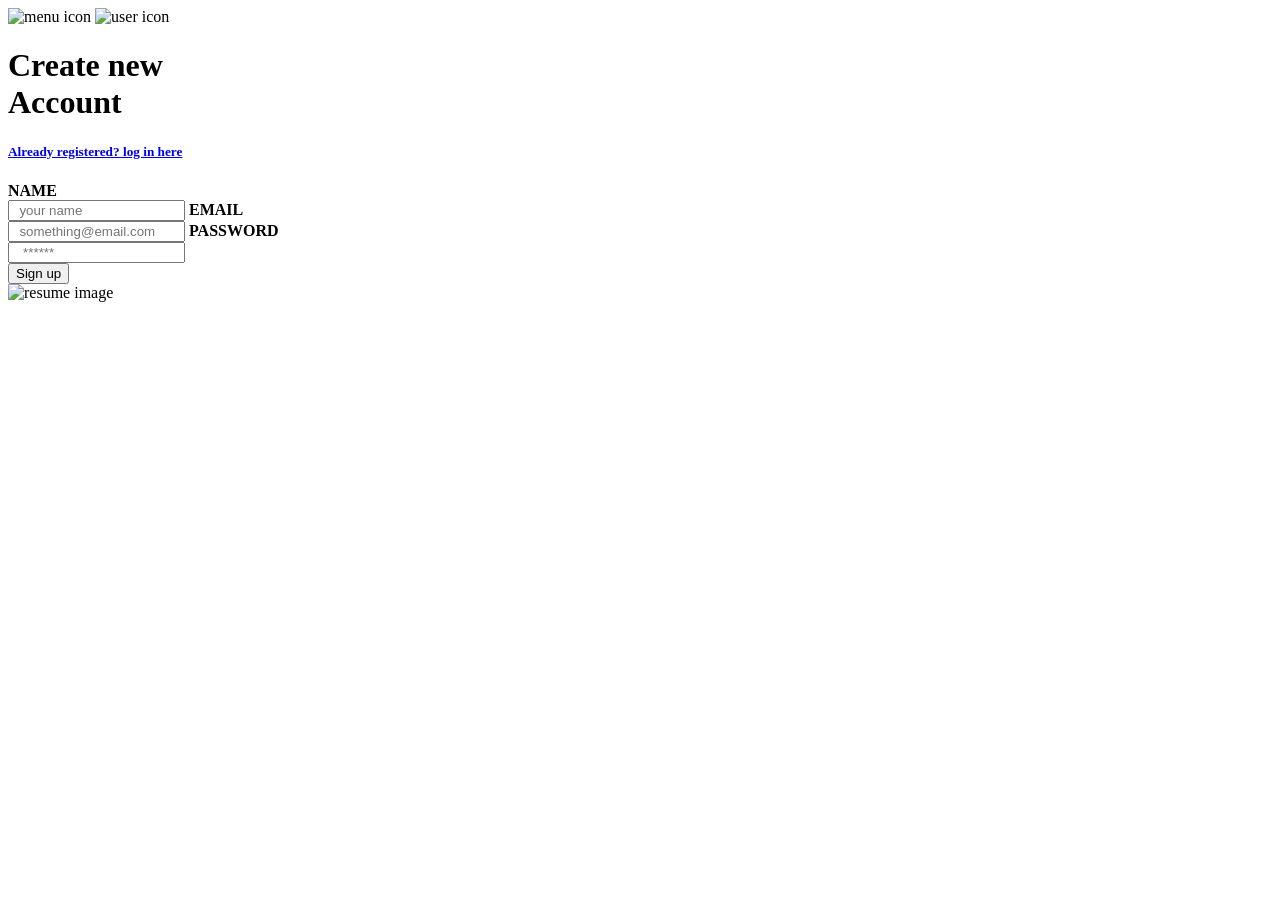
==== sign up.html @ 26950ce6 "Add files via upload" ====
<!DOCTYPE html>
<html>
    <head>
        <meta charset="utf-8">
        <meta http-equiv="X-UA-Compatible" content="IE=edge">
        <title>Sign Up</title>
        <meta name="description" content="">
        <meta name="viewport" content="width=device-width, initial-scale=1">
        <link rel="stylesheet" href="assets/css/sign up.css">
    </head>
    
<body>

<div id="grid_container">
    <nav id="navbar">
        <img src="assets/images/menu_icon.png" alt="menu icon" id="menu_icon" width="45px" height="25px">
        <img src="assets/images/user.png" alt="user icon" id="user_icon" width="40px" height="40px">
    </nav>
    <div id="form_container">
        <h1>Create new <br>Account </h1>
        <h5><a href="login.html">Already registered? log in here</a></h2>
        <form action="homepage.html">
            <label for="name" > <strong>NAME</strong><br>
                <input type="text" name="name" id="name" placeholder="  your name" required>
            </label>
            <label for="email" > <strong>EMAIL</strong><br>
                <input type="email"name="email" id="email" placeholder="  something@email.com" required>
            </label>
            <label for="password"> <strong>PASSWORD</strong><br>
                <input type="password" name="password" id="password" placeholder="   ******" required>
            </label>
            <br>
                <input type="submit" value="Sign up" id="submit_button">
        </form> 
    </div>
    <div id="img_container">
        <img src="assets/images/resume-dark.png" alt="resume image" >    
    </div>
</div>

</body>
</html>
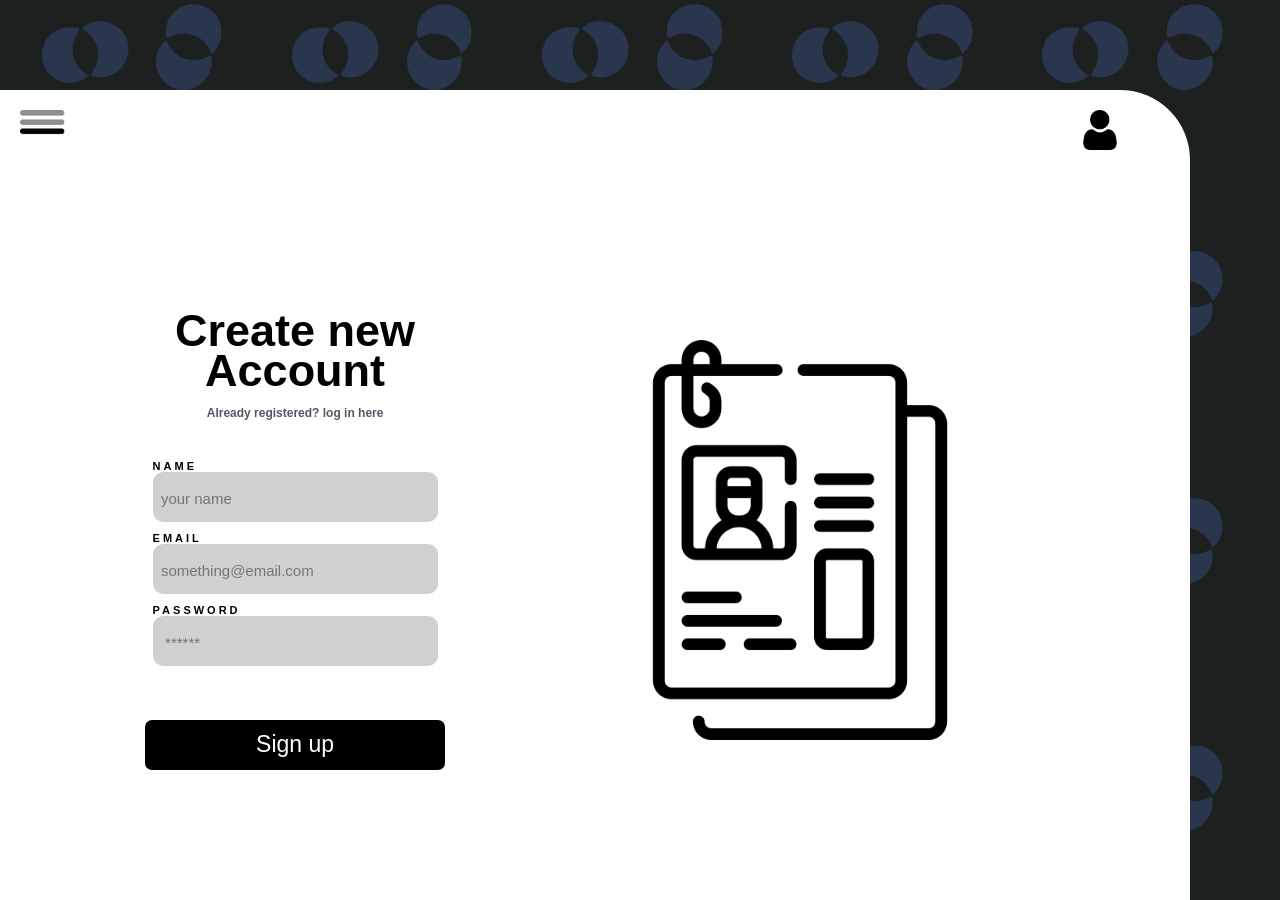
==== commit 4db7f4d0: "Update sign up.html" ====
--- a/sign up.html
+++ b/sign up.html
@@ -6,15 +6,15 @@
         <title>Sign Up</title>
         <meta name="description" content="">
         <meta name="viewport" content="width=device-width, initial-scale=1">
-        <link rel="stylesheet" href="assets/css/sign up.css">
+        <link rel="stylesheet" href="sign up.css">
     </head>
     
 <body>
 
 <div id="grid_container">
     <nav id="navbar">
-        <img src="assets/images/menu_icon.png" alt="menu icon" id="menu_icon" width="45px" height="25px">
-        <img src="assets/images/user.png" alt="user icon" id="user_icon" width="40px" height="40px">
+        <img src="menu_icon.png" alt="menu icon" id="menu_icon" width="45px" height="25px">
+        <img src="user.png" alt="user icon" id="user_icon" width="40px" height="40px">
     </nav>
     <div id="form_container">
         <h1>Create new <br>Account </h1>
@@ -34,9 +34,9 @@
         </form> 
     </div>
     <div id="img_container">
-        <img src="assets/images/resume-dark.png" alt="resume image" >    
+        <img src="resume-dark.png" alt="resume image" >    
     </div>
 </div>
 
 </body>
-</html>+</html>
--- a/sign up.css
+++ b/sign up.css
@@ -0,0 +1,174 @@
+@import url('https://fonts.googleapis.com/css2?family=Manrope:wght@200;300;400;500;600;700;800&family=Poppins:ital,wght@0,100;0,200;0,300;0,400;0,500;0,600;0,700;0,800;0,900;1,100;1,200;1,300;1,400;1,500;1,600;1,700;1,800;1,900&display=swap');
+
+:root{
+    --clr-dark-grey: #1C2120 ;
+    --clr-light-grey: #2A364E;
+    --clr-blue-dark: #1A1C6A;
+    --clr-white: #fff;
+    --clr-bright: #EFF2F9;
+    --clr-dark: #1e2532;
+    --clr-black: #000;
+    --clr-grey: #8F8E8E;
+    --clr-green: #084C41;
+    --font-poppins: 'Poppins', sans-serif;
+    --font-manrope: 'Manrope', sans-serif;;
+    --transition: all 300ms ease-in-out;
+}
+*{
+    padding: 0;
+    margin: 0;
+    box-sizing: border-box;
+}
+
+html{
+    font-size: 10px;
+}
+body{
+    margin: 0;
+    padding-top: 10vh;
+    padding-right: 7vw;
+    background-color: #1C2120;
+    background-image: url(path6.svg);
+    background-repeat: repeat;
+    font-family: var(--font-poppins);
+    font-size: 1.6rem;
+}
+
+#grid_container{
+    display: grid;
+    align-items: center;
+    justify-items: center;
+    grid-template-columns: repeat(2, 1fr);
+    grid-template-rows: 0.1fr 2fr;
+    grid-template-areas: 'navbar navbar' 'form_container img_container' 'form_container img_container';
+    background-color: #fff;
+    height: 90vh;
+    gap: 10px;
+    border-top-right-radius: 7rem;
+}
+
+#navbar{
+    grid-area: navbar;
+    width: 100%;    
+}
+#form_container{
+    grid-area: form_container;
+    max-height: 100%;
+    display: flex;
+    flex-direction: column;
+    flex-wrap: nowrap;
+    align-items: center;
+}
+#form_container h1{
+    text-align: center;
+    line-height: 4rem;
+    font-size: 4.5rem;
+}
+
+#form_container h5{
+    text-align: center;
+    margin-bottom:1rem ;
+    margin-top: 1.5rem;
+    font-size: 1.2rem;
+    color: #535864;
+    margin-bottom: 4rem;
+}
+
+#form_container h5 a{
+    text-align: center;
+    text-decoration: none;
+    color: #535864;
+}
+
+
+#grid_container > div{
+    font-size: 30px;
+}
+#form_container form{
+    display: flex;
+    flex-wrap: nowrap;
+    align-items: center;
+    flex-direction: column;
+    justify-content: center;
+    gap: 10px;
+}
+input::placeholder{
+font-size: 1.5rem;}
+#form_container label {
+    text-align: left;
+    color: #000 ;
+    font-size: 1.1rem;
+    letter-spacing: 0.3rem;
+    max-height: fit-content;
+}
+
+#form_container input[name="name"], input[name="email"], input[name="password"]{
+    width: 285px;
+    height: 50px;
+    border-radius: 1rem;
+    border-color: white;
+    border: none;
+    background-color: #8f8e8e69 ;
+    color: #000 ;
+    font-size: 2.2rem;display: flex;
+
+}
+
+#submit_button{
+    width: 300px;
+    height: 5rem;
+    border-radius: 0.7rem;
+    border-color: white;
+    border: none;
+    background-color: #000000 ;
+    color: white;
+    font-size: 2.3rem;
+}
+
+#img_container{
+    grid-area: img_container; 
+    max-height:100% ;
+    justify-self: left;
+    display: flex;
+    flex-wrap: nowrap;
+}
+
+
+#img_container img{
+    position: relative;
+    width: 400px;
+    height: 400px;
+}
+
+#user_icon{
+    float: right;
+    margin: 20px;
+    margin-right: 70px;
+}
+
+#menu_icon{
+    margin: 20px;
+    margin-left: 20px;
+}
+
+@media screen and (max-width:740px) {
+    body{
+        padding-right: 0;
+        padding-top: 20vh;
+    }
+    #grid_container{
+        display: flex;
+        align-items: center;
+        justify-content: center;
+        height: 80vh;
+    }
+
+    #navbar{
+        display: none;
+    }
+    
+    #img_container{
+        display: none;
+    }
+
+}
